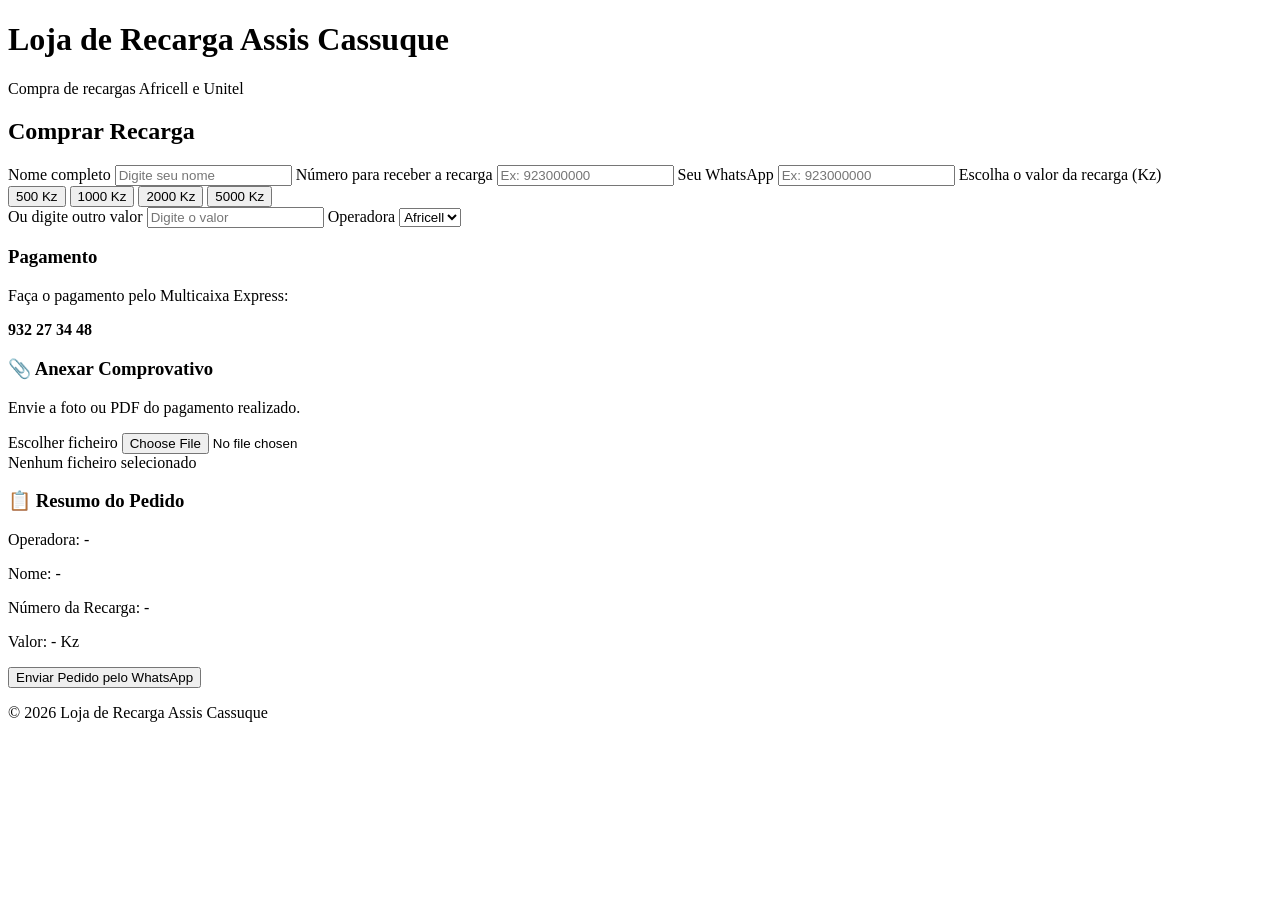
==== comprar.html @ 57b99d4d "Add files via upload" ====
<!DOCTYPE html>
<html lang="pt-AO">

<head>

    <meta charset="UTF-8">

    <meta name="viewport" content="width=device-width, initial-scale=1.0">

    <title>Comprar Recarga - Loja de Recarga Assis Cassuque</title>

    <link rel="stylesheet" href="css/comprar.css">

    <script src="js/comprar.js" defer></script>

</head>


<body>


<header>

    <h1>
        Loja de Recarga Assis Cassuque
    </h1>

    <p>
        Compra de recargas Africell e Unitel
    </p>

</header>



<section class="container">


<div class="form-box">


<h2 id="tituloOperadora">
    Comprar Recarga
</h2>


<form id="pedidoForm">


<label>
Nome completo
</label>

<input 
type="text" 
id="nome"
placeholder="Digite seu nome"
required>



<label>
Número para receber a recarga
</label>

<input 
type="tel"
id="numeroRecarga"
placeholder="Ex: 923000000"
required>



<label>
Seu WhatsApp
</label>

<input 
type="tel"
id="whatsapp"
placeholder="Ex: 923000000"
required>



<label>
Escolha o valor da recarga (Kz)
</label>


<div class="valores-rapidos">


<button type="button" onclick="selecionarValor(500)">
500 Kz
</button>


<button type="button" onclick="selecionarValor(1000)">
1000 Kz
</button>


<button type="button" onclick="selecionarValor(2000)">
2000 Kz
</button>


<button type="button" onclick="selecionarValor(5000)">
5000 Kz
</button>


</div>



<label>
Ou digite outro valor
</label>


<input

type="number"

id="valor"

placeholder="Digite o valor"

required>



<label>
Operadora
</label>

<select id="operadora">

<option value="Africell">
Africell
</option>

<option value="Unitel">
Unitel
</option>

</select>



<div class="pagamento">

<h3>
Pagamento
</h3>

<p>
Faça o pagamento pelo Multicaixa Express:
</p>


<strong>
932 27 34 48
</strong>


</div>

<!-- COMPROVATIVO DE PAGAMENTO -->

<div class="comprovativo">

<h3>
📎 Anexar Comprovativo
</h3>

<p>
Envie a foto ou PDF do pagamento realizado.
</p>


<label for="arquivoPagamento">

Escolher ficheiro

</label>


<input 
type="file"
id="arquivoPagamento"
accept="image/*,.pdf"
required>


<div id="nomeArquivo">

Nenhum ficheiro selecionado

</div>


</div>

<!-- RESUMO DO PEDIDO -->

<div class="resumo" id="resumo">

<h3>
📋 Resumo do Pedido
</h3>


<p>
Operadora:
<span id="resumoOperadora">
-
</span>
</p>


<p>
Nome:
<span id="resumoNome">
-
</span>
</p>


<p>
Número da Recarga:
<span id="resumoNumero">
-
</span>
</p>


<p>
Valor:
<span id="resumoValor">
-
</span> Kz
</p>


</div>

<button type="submit">

Enviar Pedido pelo WhatsApp

</button>


</form>


</div>


</section>



<footer>

<p>
© 2026 Loja de Recarga Assis Cassuque
</p>

</footer>



</body>

</html>
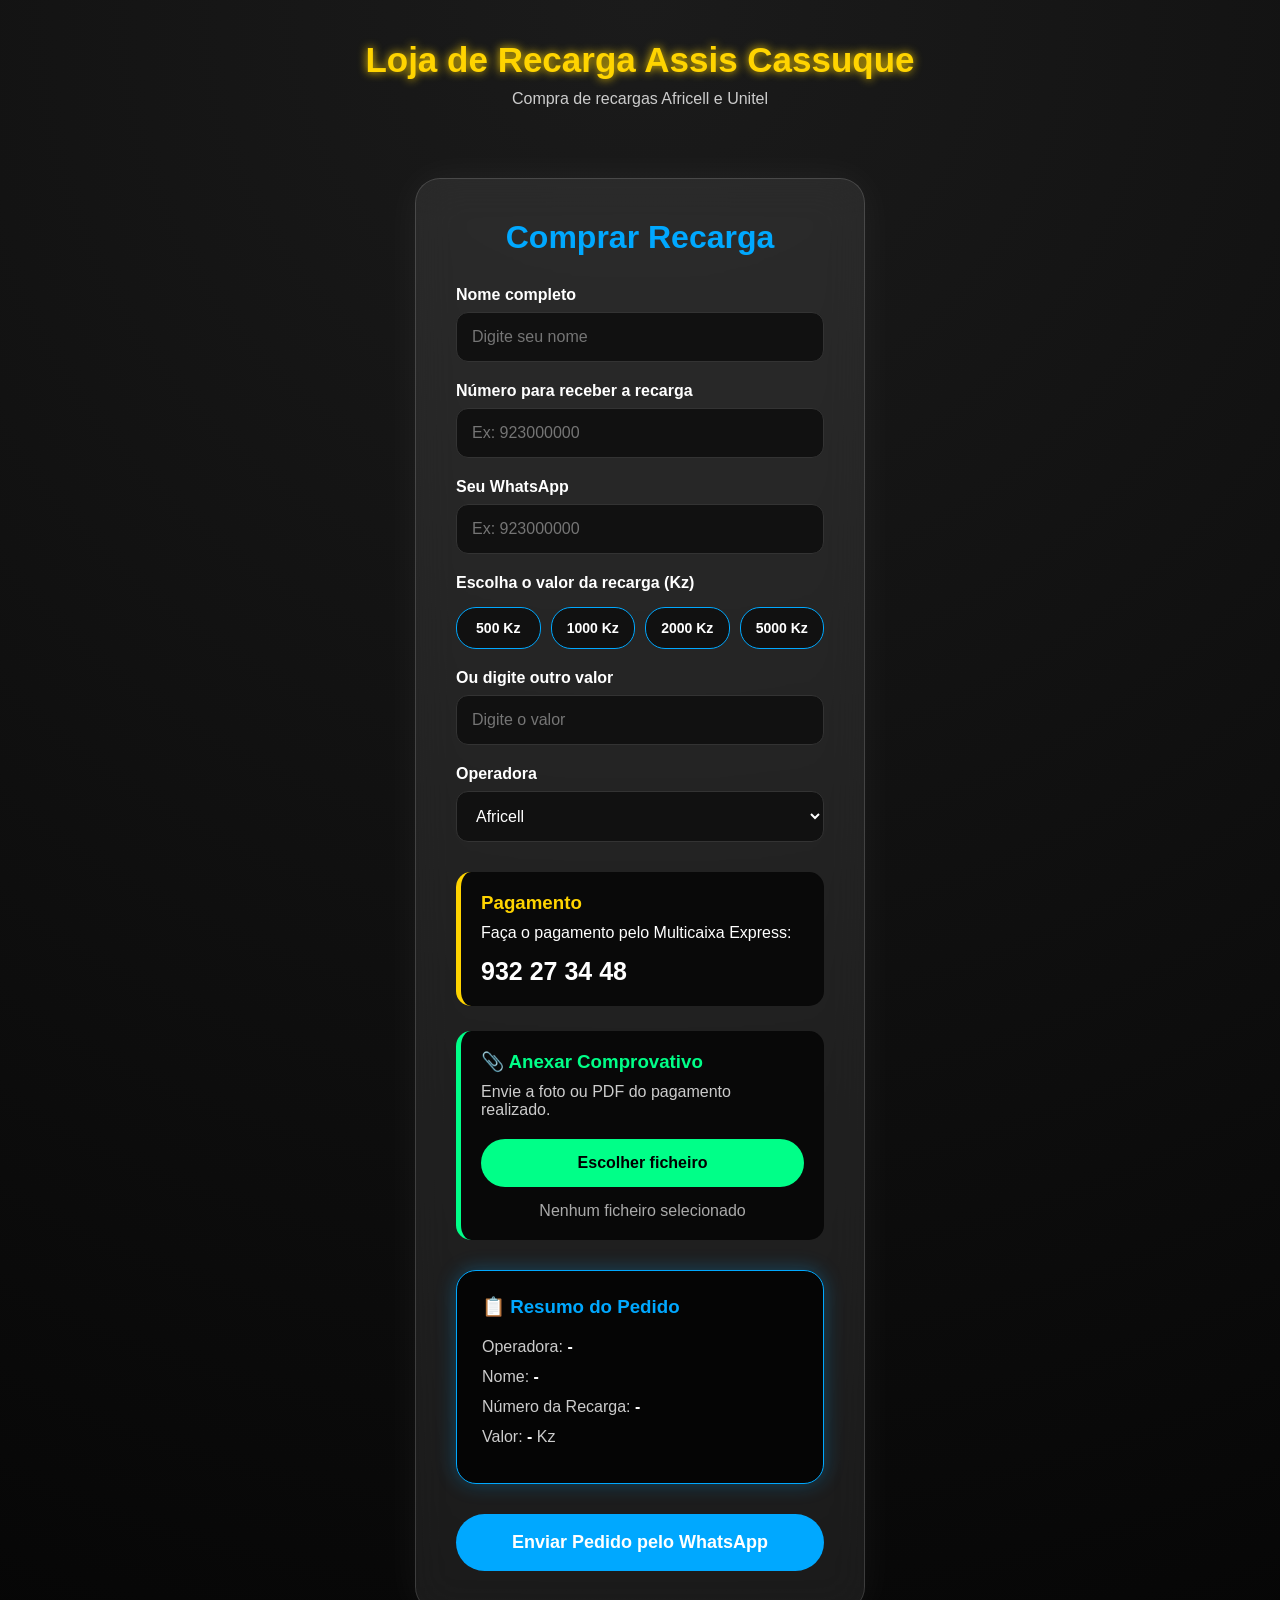
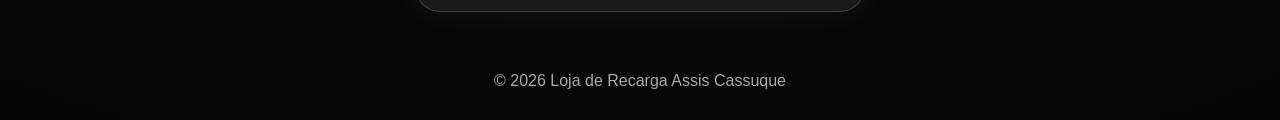
==== commit d6e2936a: "Update stylesheet link path in comprar.html" ====
--- a/comprar.html
+++ b/comprar.html
@@ -9,7 +9,7 @@
 
     <title>Comprar Recarga - Loja de Recarga Assis Cassuque</title>
 
-    <link rel="stylesheet" href="css/comprar.css">
+    <link rel="stylesheet" href="./comprar.css">
 
     <script src="js/comprar.js" defer></script>
 
@@ -276,4 +276,4 @@
 
 </body>
 
-</html>+</html>
--- a/comprar.css
+++ b/comprar.css
@@ -0,0 +1,545 @@
+/* ===========================
+   PÁGINA DE COMPRA
+=========================== */
+
+*{
+
+    margin:0;
+    padding:0;
+    box-sizing:border-box;
+
+}
+
+
+body{
+
+    min-height:100vh;
+
+    font-family:Arial, Helvetica, sans-serif;
+
+    background:
+    radial-gradient(circle at top,#1b1b1b,#050505);
+
+    color:white;
+
+}
+
+
+
+/* CABEÇALHO */
+
+header{
+
+    text-align:center;
+
+    padding:40px 20px;
+
+}
+
+
+header h1{
+
+    color:#ffd400;
+
+    font-size:35px;
+
+    text-shadow:
+    0 0 10px #ffd400;
+
+}
+
+
+header p{
+
+    color:#ccc;
+
+    margin-top:10px;
+
+}
+
+
+
+/* ÁREA PRINCIPAL */
+
+.container{
+
+    display:flex;
+
+    justify-content:center;
+
+    padding:30px;
+
+}
+
+
+
+/* CAIXA DO FORMULÁRIO */
+
+.form-box{
+
+
+    width:450px;
+
+    padding:40px;
+
+
+    background:
+
+    rgba(255,255,255,0.08);
+
+
+    backdrop-filter:blur(20px);
+
+
+    border-radius:25px;
+
+
+    border:
+
+    1px solid rgba(255,255,255,0.15);
+
+
+    box-shadow:
+
+    0 0 40px rgba(255,255,255,0.05);
+
+
+}
+
+
+
+/* TÍTULO */
+
+.form-box h2{
+
+    text-align:center;
+
+    margin-bottom:30px;
+
+    color:#00a8ff;
+
+    font-size:32px;
+
+}
+
+
+
+/* LABELS */
+
+label{
+
+    display:block;
+
+    margin-top:20px;
+
+    margin-bottom:8px;
+
+    font-weight:bold;
+
+}
+
+
+
+/* INPUTS */
+
+input,
+select{
+
+
+    width:100%;
+
+    padding:15px;
+
+
+    border-radius:12px;
+
+
+    border:none;
+
+
+    outline:none;
+
+
+    background:#111;
+
+
+    color:white;
+
+
+    font-size:16px;
+
+
+    border:1px solid #333;
+
+
+    transition:.4s;
+
+
+}
+
+
+
+input:focus,
+select:focus{
+
+
+    border-color:#00a8ff;
+
+
+    box-shadow:
+
+    0 0 15px #00a8ff;
+
+
+}
+
+
+
+/* PAGAMENTO */
+
+.pagamento{
+
+
+    margin-top:30px;
+
+
+    padding:20px;
+
+
+    border-radius:15px;
+
+
+    background:#090909;
+
+
+    border-left:
+
+    5px solid #ffd400;
+
+
+}
+
+
+.pagamento h3{
+
+
+    color:#ffd400;
+
+
+    margin-bottom:10px;
+
+
+}
+
+
+.pagamento strong{
+
+
+    display:block;
+
+
+    margin-top:15px;
+
+
+    font-size:25px;
+
+
+    color:white;
+
+
+}
+
+
+
+/* BOTÃO */
+
+button{
+
+
+    width:100%;
+
+
+    margin-top:30px;
+
+
+    padding:18px;
+
+
+    border:none;
+
+
+    border-radius:40px;
+
+
+    background:#00a8ff;
+
+
+    color:white;
+
+
+    font-size:18px;
+
+
+    font-weight:bold;
+
+
+    cursor:pointer;
+
+
+    transition:.5s;
+
+
+}
+
+
+
+button:hover{
+
+
+    transform:translateY(-5px);
+
+
+    box-shadow:
+
+    0 0 30px #00a8ff;
+
+
+}
+
+
+
+/* RODAPÉ */
+
+footer{
+
+
+    text-align:center;
+
+
+    padding:30px;
+
+
+    color:#aaa;
+
+
+}
+
+
+
+/* RESPONSIVO */
+
+@media(max-width:600px){
+
+
+.form-box{
+
+
+    width:100%;
+
+
+    padding:25px;
+
+
+}
+
+
+header h1{
+
+
+    font-size:25px;
+
+
+}
+
+
+}
+/* ===========================
+   COMPROVATIVO
+=========================== */
+
+
+.comprovativo{
+
+    margin-top:25px;
+
+    padding:20px;
+
+    border-radius:15px;
+
+    background:#080808;
+
+    border-left:5px solid #00ff88;
+
+}
+
+
+.comprovativo h3{
+
+    color:#00ff88;
+
+    margin-bottom:10px;
+
+}
+
+
+.comprovativo p{
+
+    color:#ccc;
+
+    margin-bottom:15px;
+
+}
+
+
+
+.comprovativo input[type="file"]{
+
+    display:none;
+
+}
+
+
+
+.comprovativo label{
+
+    display:block;
+
+    text-align:center;
+
+    padding:15px;
+
+    border-radius:30px;
+
+    background:#00ff88;
+
+    color:#000;
+
+    cursor:pointer;
+
+    font-weight:bold;
+
+    transition:.4s;
+
+}
+
+
+
+.comprovativo label:hover{
+
+    box-shadow:0 0 25px #00ff88;
+
+    transform:translateY(-3px);
+
+}
+
+
+
+#nomeArquivo{
+
+    margin-top:15px;
+
+    text-align:center;
+
+    color:#aaa;
+
+}
+/* ===========================
+   VALORES RÁPIDOS
+=========================== */
+
+
+.valores-rapidos{
+
+    display:flex;
+
+    gap:10px;
+
+    flex-wrap:wrap;
+
+    margin:15px 0;
+
+}
+
+
+
+.valores-rapidos button{
+
+    flex:1;
+
+    min-width:80px;
+
+    margin:0;
+
+    padding:12px;
+
+    border-radius:20px;
+
+    background:#111;
+
+    border:1px solid #00a8ff;
+
+    color:white;
+
+    font-size:14px;
+
+}
+
+
+
+.valores-rapidos button:hover{
+
+    background:#00a8ff;
+
+    box-shadow:0 0 20px #00a8ff;
+
+}
+/* ===========================
+   RESUMO DO PEDIDO
+=========================== */
+
+
+.resumo{
+
+    margin-top:30px;
+
+    padding:25px;
+
+    border-radius:20px;
+
+    background:#050505;
+
+    border:1px solid #00a8ff;
+
+    box-shadow:0 0 20px rgba(0,168,255,.3);
+
+}
+
+
+
+.resumo h3{
+
+    color:#00a8ff;
+
+    margin-bottom:20px;
+
+}
+
+
+
+.resumo p{
+
+    color:#ccc;
+
+    margin:12px 0;
+
+}
+
+
+
+.resumo span{
+
+    color:white;
+
+    font-weight:bold;
+
+}
